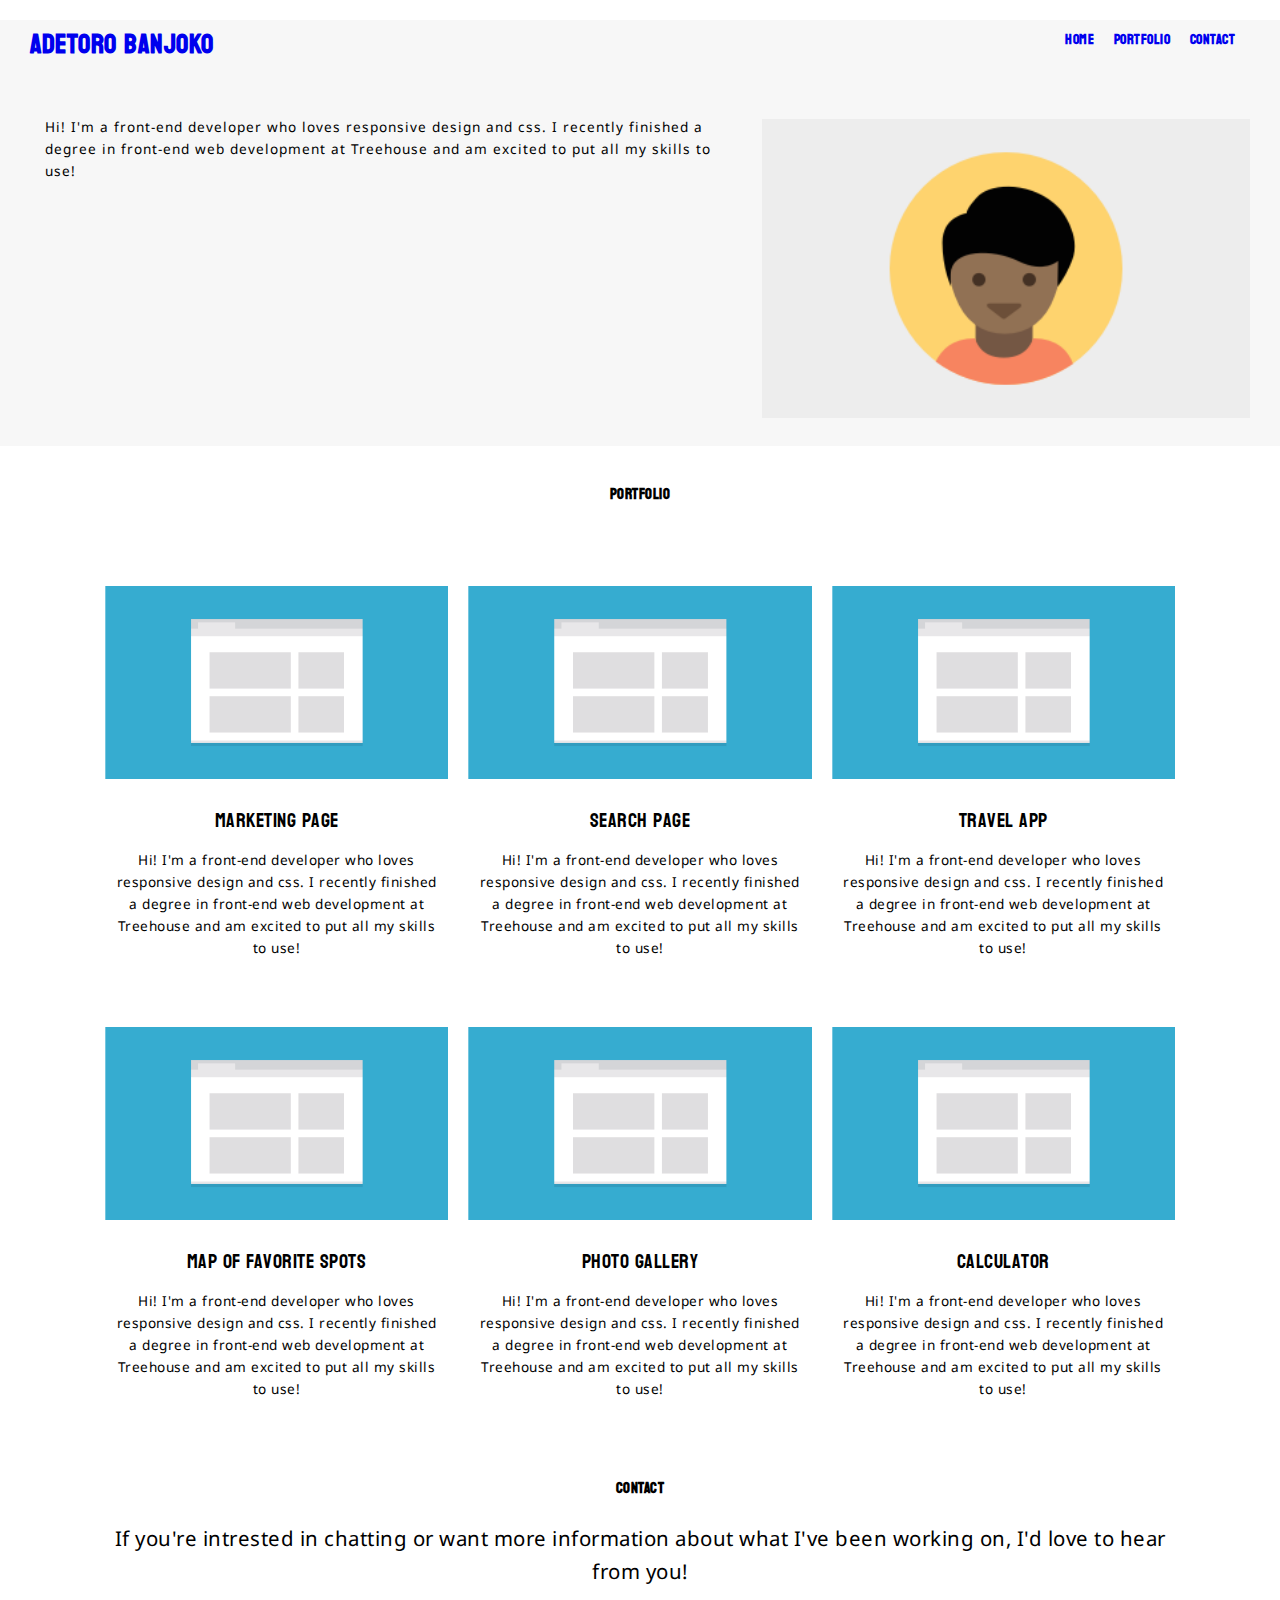
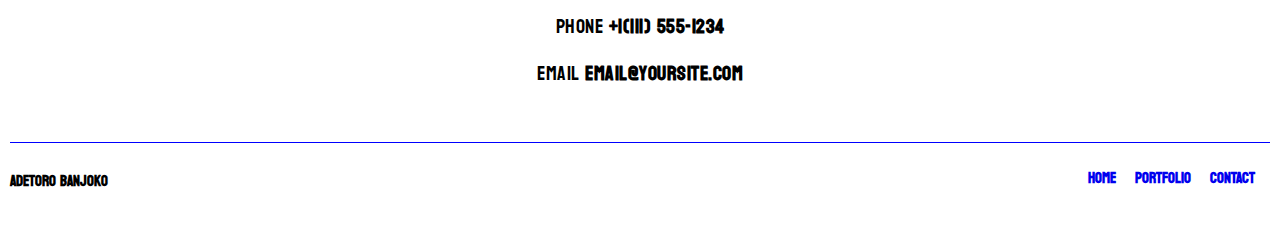
==== index.html @ d0e23395 "new files added" ====
<!DOCTYPE html>
<html lang="en">
<head>
  <meta charset="UTF-8">

  <meta name="viewport" content="width=device-width, initial-scale=1">
 
  <link rel="preconnect" href="https://fonts.googleapis.com">
  <link rel="preconnect" href="https://fonts.gstatic.com" crossorigin>
  <link href="https://fonts.googleapis.com/css2?family=Inter:wght@350&family=Koulen&family=Noto+Sans+Lao&display=swap" rel="stylesheet">

<link href="css/styles.css" rel="stylesheet">
<title>Navigation Position Change</title>

</head>
<body>

        <header>
            

            <div class="box-1">
                <div class="col "  >    
                    <nav  class="flex-header">
                        <!-- why do I have to put it on the nav specifically -->
                        <h1><a href="#picture">Adetoro Banjoko</a></h1> 
                        <ul>
                            <li> <a href="#"> <strong>HOME</strong> </a> </li>
                            <li> <a href="#portfolio"> <strong>PORTFOLIO</strong></a> </li>
                            <li> <a href="#contact"> <strong>CONTACT</strong> </li> </a>
                        </ul>
                    </nav>

       
        <div class="col header_info">
            <img class= "portfolio_image" src="images/responsive-layout-profile.png" alt="beautiful picture of moi" id="picture">
    
              <p class="header_text"> Hi! I'm a front-end developer who loves responsive design and css. 
                  I recently finished a degree in front-end web development at Treehouse 
                  and am excited to put all my skills to use!  
             </p>
            </div>
            </div>
            </div>
    </header>

    <main>
        <div class="col" id="portfolio">
        <h2> PORTFOLIO </h2>
        </div>
    
    <div class="flex-container"> 
     
       

     <div class="col">
            <img class= "section_image" src="images/portfolio-1.png" alt="" >
            <p class= "section_header"> Marketing Page </p >
            <p class= "section_text"> Hi! I'm a front-end developer who loves responsive design and css. 
           I recently finished a degree in front-end web development at Treehouse 
           and am excited to put all my skills to use!  
           </p>
     </div>

     <div class="col">
         <img class= "section_image" src="images/portfolio-1.png" alt="" >
          <p class= "section_header"> Search Page </p >
          <p class= "section_text"> Hi! I'm a front-end developer who loves responsive design and css. 
          I recently finished a degree in front-end web development at Treehouse 
         and am excited to put all my skills to use!  
         </p>
        </div>

     <div class="col">
        <img class= "section_image" src="images/portfolio-1.png" alt="" >
        <p class= "section_header"> Travel App </p >
        <p class= "section_text"> Hi! I'm a front-end developer who loves responsive design and css. 
        I recently finished a degree in front-end web development at Treehouse 
        and am excited to put all my skills to use!  
        </p>
     </div>

     <div class="col">
        <img class= "section_image" src="images/portfolio-1.png" alt="" >
        <p class= "section_header"> Map of Favorite Spots </p >
        <p class= "section_text"> Hi! I'm a front-end developer who loves responsive design and css. 
        I recently finished a degree in front-end web development at Treehouse 
        and am excited to put all my skills to use!  
        </p>
     </div>

     <div class="col">
        <img class= "section_image" src="images/portfolio-1.png" alt="" >
        <p class= "section_header"> Photo Gallery </p >
        <p class= "section_text"> Hi! I'm a front-end developer who loves responsive design and css. 
        I recently finished a degree in front-end web development at Treehouse 
        and am excited to put all my skills to use!  
        </p>
     </div>

     <div class="col">
        <img class= "section_image" src="images/portfolio-1.png" alt="" >
        <p class= "section_header"> Calculator </p>
        <p class= "section_text"> Hi! I'm a front-end developer who loves responsive design and css. 
        I recently finished a degree in front-end web development at Treehouse 
        and am excited to put all my skills to use!  
        </p>
     </div>


    </div>

     <div class="col box-3">
        <h4 class= "footer_header" id="contact"> CONTACT </h4>
        <p class= "footer_text"> If you're intrested in chatting or want more information about what I've been working on, 
            I'd love to hear from you!  
        </p>
        <p class= "phone_margin"> Phone <strong >+1(111) 555-1234</strong> </p>
        <p class="email_padding"> Email <strong>   email@yoursite.com</strong></p>
     </div>

    
     
    </main>


    <footer> 

    <h4> Adetoro Banjoko </h4>
    <ul class= "footer_nav">
    <li class="top"><a href=#top><h4> BACK TO TOP </h4></a></li>
    <li class="full"><a href=#top><h4>HOME</h4></a> </li>
    <li class="full"><a href=#portfolio><h4>PORTFOLIO</h4></a> </li>
    <li class="full"><a href=#contact><h4>CONTACT</h4></a> </li>


    </ul>

    </footer>

</body>

</body>
</html>
---- css/styles.css ----
*{
    box-sizing: border-box;
    margin: 0;
    padding: 0;
}

body{
    
    font-family: 'Koulen', cursive;
    margin: 0 auto;
    font-size: .85em;
    overflow-x: hidden;

} 

img {

    max-width: 100%;
    display: inline-block;
    /* why does block not work??? */

  }


.flex-container{

    /* display: flex;
    flex-direction: column;
    justify-content: space-between; */
    
    max-width: 1100px;
    padding: 5px;
    margin: 0 auto;

}

.col{
    
    margin: 20px 10px;
    /* color: white; */
    text-align: center;
    letter-spacing: .5px;

}

.box-1{

    width: 100%;
    background-color: rgb(247, 247, 247);
    padding-bottom: 8px;

}


h1{

    font-size: 2em;
    margin-bottom: 15px;

}

h2{

    padding: 5px;
    margin: 0 auto;
    font-size: .95em;
    margin-top: 30px;

}

h4{

    font-size: .95em;

}

.header_text, .section_text, .footer_text{

    font-family: 'Noto Sans Lao', sans-serif;
}

.header_text{
    margin-top: 12px;

}

.section_header{

    font-size: 1.5em;
    margin-top: 15px;
    font-weight: 750px;
}

.section_text{
    margin-left: 10px;
    margin-right: 10px;
    margin-top: 10px;
}

footer{

    padding-top: 15px;
    padding-bottom: 20px;

}

.full{

    display: none;
}


.footer_header{
  
    padding-top: 30px;
    margin-bottom: 20px;
    /* display: inline-block; */
}

.footer_text{
    margin-bottom: 20px;
    /* display: inline-block; */
}

.phone_margin{
   
    margin-bottom: 10px;

}

.email_padding{

    padding-bottom: 30px;

}

ul {
   
    list-style: none;
    /* text-align: center; */
    padding-left: 0;

}

li{

    background-color: white;
    margin-bottom: 6px;
    padding-top: 7px;
    padding-bottom: 7px;
    

}

a {
    
    text-decoration: none;

}

nav {

   
    /* background-color: #829356; */

}

.portfolio_image{
   width: 80%;
   margin-top: 15px;
    
}

.section_image{
   margin-top: 28px;
    
}


footer {
    
    display: flex;
    flex-direction: row;
    justify-content: space-between;
    align-items: center;
    /* text-align: center; */
    border-top: solid blue 1px;
    margin-left: 10px;
    margin-right: 10px;

  
}

@media (min-width: 768px) {
    
    li{
        
        display: inline-block;
        width:auto;
        margin-right: 15px;
        background-color: transparent;
    }

    .flex-container{

        display: flex;
        /* why flex over inline-flex? */
        flex-wrap: wrap;

    }

    .header_text{
   
        text-align: left;
        margin-left: 15px;
        width:55%;
        display:inline-block;
       
    }

    .portfolio_image{

        /* vertical-align: top;
        width:30%;
        display:inline-block; */
        width:30%;
        float:right
        
    }

    .header_info{

        overflow: auto;

    }

    .col{

        flex-basis: calc(50% - 20px);
        /* why did flex basis not work when flex container spanned the entire body section?? */
    }
   
  
    h2, h4{
       
        text-align: center;
        font-size: 1.1em;

    }


    
    .footer_text{
        
        padding-left: 100px;
        padding-right: 100px;
        /* Is there a better way of doing this? */
        word-wrap: normal;
        padding: auto;
        font-size: 1.5em;
    }

    .phone_margin{

        font-size: 1.5em;

    }

    .email_padding{

        font-size: 1.5em;

    }

    .top{
    
        display: none;
    
    }

    .full{

        display: inline-block;
    }

}



@media (min-width: 1024px) {

    .flex-header{

        display: flex;
        flex-direction: row;
        justify-content: space-between;
        margin-left: 20px;
        margin-right: 20px;

    }

    .header_info{

        display: flex;
        flex-direction: row;
        justify-content: space-between;
        margin-left: 20px;
        margin-right: 20px;

    }

    .portfolio_image{
    
        width:40%;
        order: 2 ;
    
    }

    .header_text{
    
        width:57%;
        letter-spacing: 1px;
   
    }

    .flex-container{

        flex-direction:row;
    
    }


    .col{

        flex-basis: calc(33.33% - 20px);
        /* why did flex basis not work when flex container spanned the entire body section?? */
    }


}
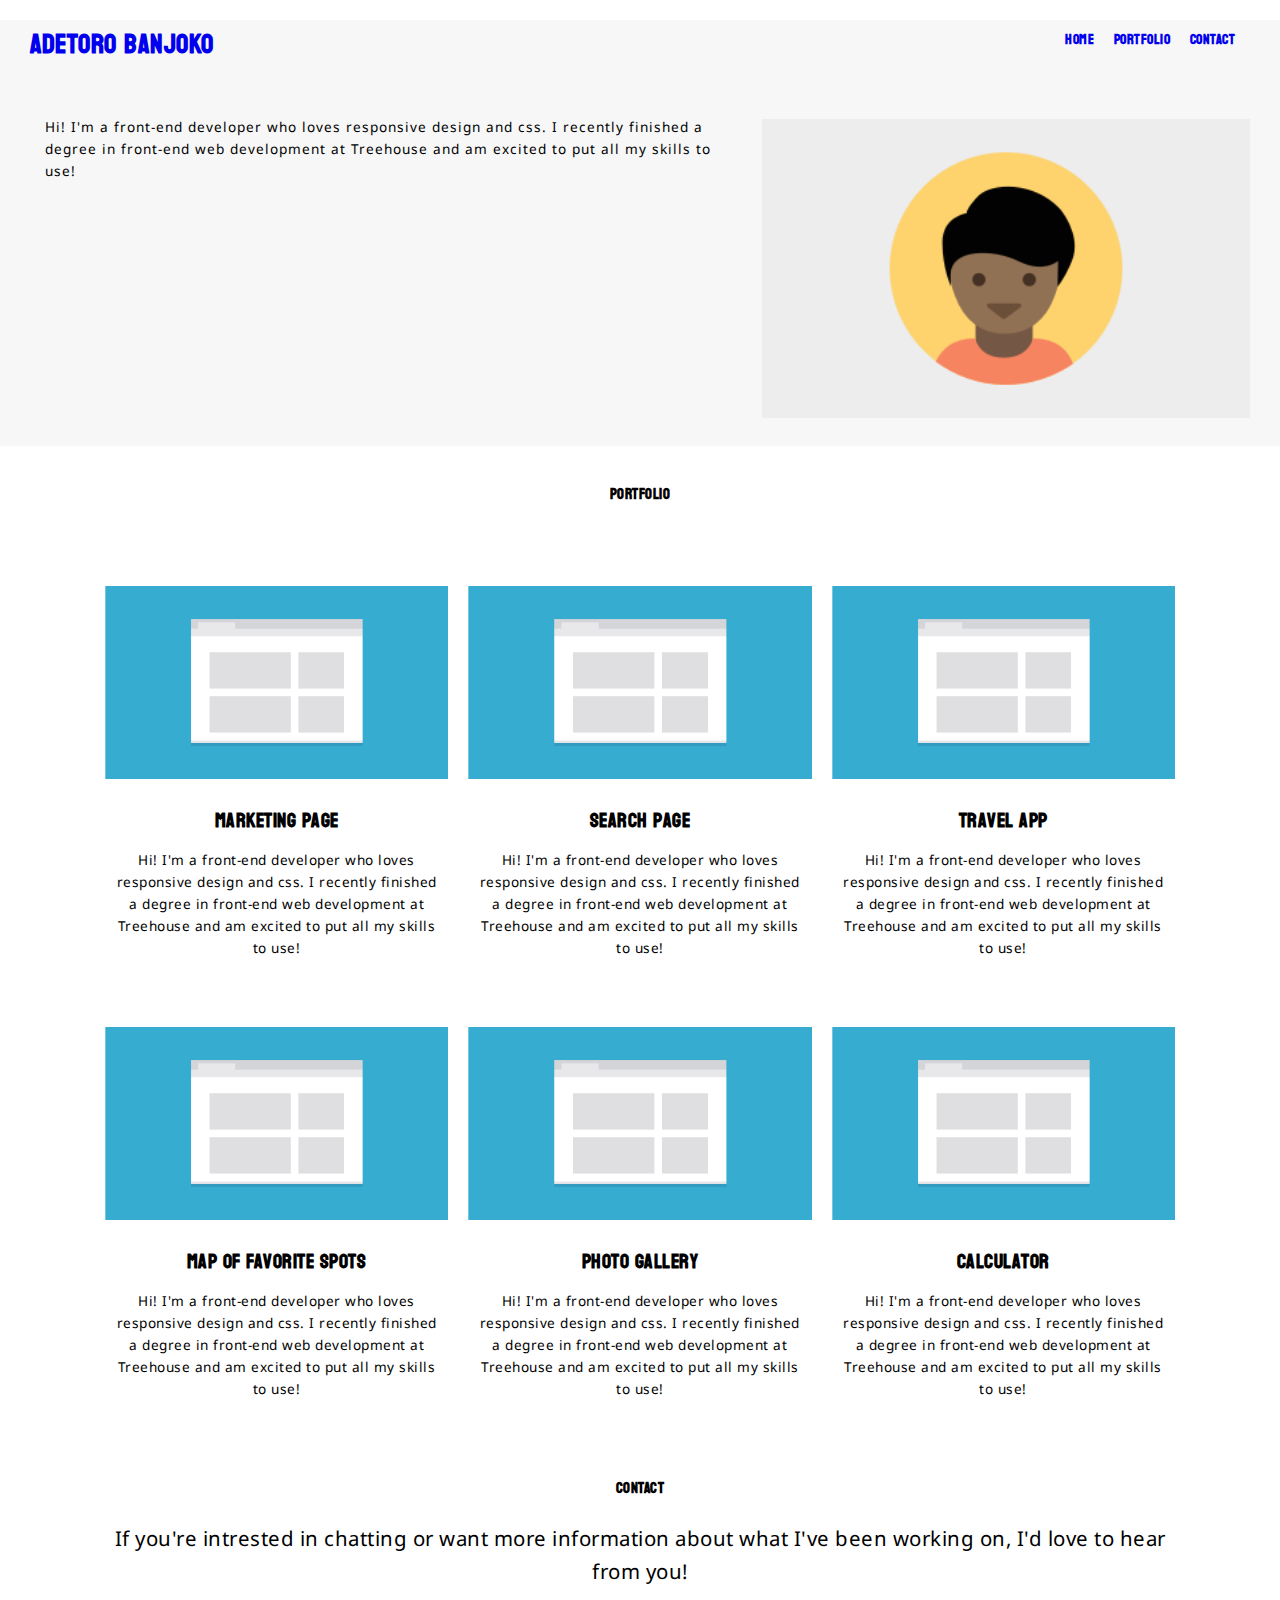
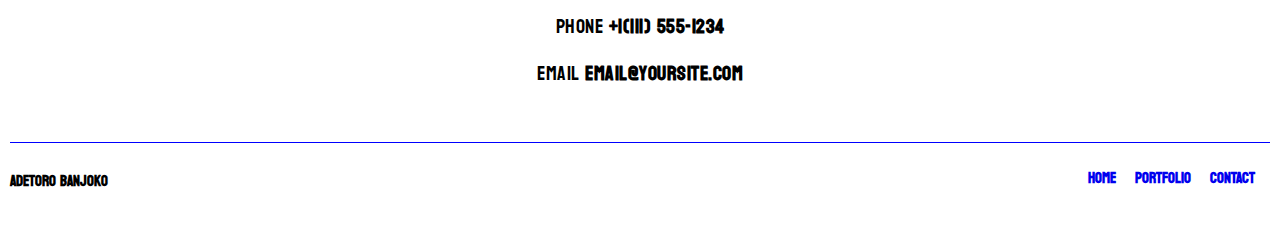
==== commit d47aa085: "updated html and css" ====
--- a/index.html
+++ b/index.html
@@ -1,143 +1,149 @@
 <!DOCTYPE html>
 <html lang="en">
-<head>
-  <meta charset="UTF-8">
+    <head>
+    <meta charset="UTF-8">
 
-  <meta name="viewport" content="width=device-width, initial-scale=1">
+    <meta name="viewport" content="width=device-width, initial-scale=1">
  
-  <link rel="preconnect" href="https://fonts.googleapis.com">
-  <link rel="preconnect" href="https://fonts.gstatic.com" crossorigin>
-  <link href="https://fonts.googleapis.com/css2?family=Inter:wght@350&family=Koulen&family=Noto+Sans+Lao&display=swap" rel="stylesheet">
+    <link rel="preconnect" href="https://fonts.googleapis.com">
+    <link rel="preconnect" href="https://fonts.gstatic.com" crossorigin>
+    <link href="https://fonts.googleapis.com/css2?family=Inter:wght@350&family=Koulen&family=Noto+Sans+Lao&display=swap" rel="stylesheet">
 
-<link href="css/styles.css" rel="stylesheet">
-<title>Navigation Position Change</title>
+    <link href="css/styles.css" rel="stylesheet">
+    <title>Navigation Position Change</title>
 
-</head>
-<body>
+    </head>
+
+    <body>
 
         <header>
             
-
             <div class="box-1">
+          
                 <div class="col "  >    
+               
                     <nav  class="flex-header">
+                    
                         <!-- why do I have to put it on the nav specifically -->
                         <h1><a href="#picture">Adetoro Banjoko</a></h1> 
                         <ul>
                             <li> <a href="#"> <strong>HOME</strong> </a> </li>
                             <li> <a href="#portfolio"> <strong>PORTFOLIO</strong></a> </li>
-                            <li> <a href="#contact"> <strong>CONTACT</strong> </li> </a>
+                            <li> <a href="#contact"> <strong>CONTACT</strong>  </a> </li>
                         </ul>
+                
                     </nav>
 
        
-        <div class="col header_info">
-            <img class= "portfolio_image" src="images/responsive-layout-profile.png" alt="beautiful picture of moi" id="picture">
+                    <div class="col header_info">
+
+                        <img class= "portfolio_image" src="images/responsive-layout-profile.png" alt="beautiful picture of moi" id="picture">
     
-              <p class="header_text"> Hi! I'm a front-end developer who loves responsive design and css. 
-                  I recently finished a degree in front-end web development at Treehouse 
-                  and am excited to put all my skills to use!  
-             </p>
+                        <p class="header_text"> Hi! I'm a front-end developer who loves responsive design and css. 
+                            I recently finished a degree in front-end web development at Treehouse 
+                            and am excited to put all my skills to use!  
+                        </p>
+
+                    </div>
+                </div>
             </div>
+        </header>
+
+        <main>
+       
+            <div class="col" id="portfolio">
+        
+                <h2> PORTFOLIO </h2>
+        
             </div>
+    
+            <div class="flex-container"> 
+     
+                <div class="col">
+            
+                    <img class= "section_image" src="images/portfolio-1.png" alt="" >
+                    <p class= "section_header"> Marketing Page </p >
+                    <p class= "section_text"> Hi! I'm a front-end developer who loves responsive design and css. 
+                        I recently finished a degree in front-end web development at Treehouse 
+                        and am excited to put all my skills to use!  
+                    </p>
+                </div>
+
+                <div class="col">
+            
+                    <img class= "section_image" src="images/portfolio-1.png" alt="" >
+                    <p class= "section_header"> Search Page </p >
+                    <p class= "section_text"> Hi! I'm a front-end developer who loves responsive design and css. 
+                     I recently finished a degree in front-end web development at Treehouse 
+                     and am excited to put all my skills to use!  
+                    </p>
+                </div>
+
+                <div class="col">
+                    <img class= "section_image" src="images/portfolio-1.png" alt="" >
+                    <p class= "section_header"> Travel App </p >
+                    <p class= "section_text"> Hi! I'm a front-end developer who loves responsive design and css. 
+                        I recently finished a degree in front-end web development at Treehouse 
+                        and am excited to put all my skills to use!  
+                    </p>
+             </div>
+
+                <div class="col">
+                    <img class= "section_image" src="images/portfolio-1.png" alt="" >
+                    <p class= "section_header"> Map of Favorite Spots </p >
+                    <p class= "section_text"> Hi! I'm a front-end developer who loves responsive design and css. 
+                        I recently finished a degree in front-end web development at Treehouse 
+                        and am excited to put all my skills to use!  
+                    </p>
+                </div>
+
+                <div class="col">
+                    <img class= "section_image" src="images/portfolio-1.png" alt="" >
+                    <p class= "section_header"> Photo Gallery </p >
+                    <p class= "section_text"> Hi! I'm a front-end developer who loves responsive design and css. 
+                        I recently finished a degree in front-end web development at Treehouse 
+                        and am excited to put all my skills to use!  
+                    </p>
+                </div>
+
+                <div class="col">
+                    <img class= "section_image" src="images/portfolio-1.png" alt="" >
+                    <p class= "section_header"> Calculator </p>
+                    <p class= "section_text"> Hi! I'm a front-end developer who loves responsive design and css. 
+                        I recently finished a degree in front-end web development at Treehouse 
+                        and am excited to put all my skills to use!  
+                    </p>
+                </div>
+
             </div>
-    </header>
 
-    <main>
-        <div class="col" id="portfolio">
-        <h2> PORTFOLIO </h2>
-        </div>
-    
-    <div class="flex-container"> 
+            <div class="col box-3">
+           
+                <h4 class= "footer_header" id="contact"> CONTACT </h4>
+                <p class= "footer_text"> If you're intrested in chatting or want more information about what I've been working on, 
+                    I'd love to hear from you!  
+                </p>
+                <p class= "phone_margin"> Phone <strong >+1(111) 555-1234</strong> </p>
+                <p class="email_padding"> Email <strong>   email@yoursite.com</strong></p>
      
-       
+            </div>
 
-     <div class="col">
-            <img class= "section_image" src="images/portfolio-1.png" alt="" >
-            <p class= "section_header"> Marketing Page </p >
-            <p class= "section_text"> Hi! I'm a front-end developer who loves responsive design and css. 
-           I recently finished a degree in front-end web development at Treehouse 
-           and am excited to put all my skills to use!  
-           </p>
-     </div>
+        </main>
 
-     <div class="col">
-         <img class= "section_image" src="images/portfolio-1.png" alt="" >
-          <p class= "section_header"> Search Page </p >
-          <p class= "section_text"> Hi! I'm a front-end developer who loves responsive design and css. 
-          I recently finished a degree in front-end web development at Treehouse 
-         and am excited to put all my skills to use!  
-         </p>
-        </div>
+        <footer> 
 
-     <div class="col">
-        <img class= "section_image" src="images/portfolio-1.png" alt="" >
-        <p class= "section_header"> Travel App </p >
-        <p class= "section_text"> Hi! I'm a front-end developer who loves responsive design and css. 
-        I recently finished a degree in front-end web development at Treehouse 
-        and am excited to put all my skills to use!  
-        </p>
-     </div>
+            <h4> Adetoro Banjoko </h4>
+            <ul class= "footer_nav">
+          
+                <li class="top"><a href=#top><h4> BACK TO TOP </h4></a></li>
+                <li class="full"><a href=#top><h4>HOME</h4></a> </li>
+                <li class="full"><a href=#portfolio><h4>PORTFOLIO</h4></a> </li>
+                <li class="full"><a href=#contact><h4>CONTACT</h4></a> </li>
 
-     <div class="col">
-        <img class= "section_image" src="images/portfolio-1.png" alt="" >
-        <p class= "section_header"> Map of Favorite Spots </p >
-        <p class= "section_text"> Hi! I'm a front-end developer who loves responsive design and css. 
-        I recently finished a degree in front-end web development at Treehouse 
-        and am excited to put all my skills to use!  
-        </p>
-     </div>
+            </ul>
 
-     <div class="col">
-        <img class= "section_image" src="images/portfolio-1.png" alt="" >
-        <p class= "section_header"> Photo Gallery </p >
-        <p class= "section_text"> Hi! I'm a front-end developer who loves responsive design and css. 
-        I recently finished a degree in front-end web development at Treehouse 
-        and am excited to put all my skills to use!  
-        </p>
-     </div>
+        </footer>
 
-     <div class="col">
-        <img class= "section_image" src="images/portfolio-1.png" alt="" >
-        <p class= "section_header"> Calculator </p>
-        <p class= "section_text"> Hi! I'm a front-end developer who loves responsive design and css. 
-        I recently finished a degree in front-end web development at Treehouse 
-        and am excited to put all my skills to use!  
-        </p>
-     </div>
+    </body>
 
-
-    </div>
-
-     <div class="col box-3">
-        <h4 class= "footer_header" id="contact"> CONTACT </h4>
-        <p class= "footer_text"> If you're intrested in chatting or want more information about what I've been working on, 
-            I'd love to hear from you!  
-        </p>
-        <p class= "phone_margin"> Phone <strong >+1(111) 555-1234</strong> </p>
-        <p class="email_padding"> Email <strong>   email@yoursite.com</strong></p>
-     </div>
-
-    
-     
-    </main>
-
-
-    <footer> 
-
-    <h4> Adetoro Banjoko </h4>
-    <ul class= "footer_nav">
-    <li class="top"><a href=#top><h4> BACK TO TOP </h4></a></li>
-    <li class="full"><a href=#top><h4>HOME</h4></a> </li>
-    <li class="full"><a href=#portfolio><h4>PORTFOLIO</h4></a> </li>
-    <li class="full"><a href=#contact><h4>CONTACT</h4></a> </li>
-
-
-    </ul>
-
-    </footer>
-
-</body>
-
-</body>
 </html>--- a/css/styles.css
+++ b/css/styles.css
@@ -88,7 +88,7 @@
 
     font-size: 1.5em;
     margin-top: 15px;
-    font-weight: 750px;
+    font-weight: 750;
 }
 
 .section_text{
@@ -158,12 +158,6 @@
 
 }
 
-nav {
-
-   
-    /* background-color: #829356; */
-
-}
 
 .portfolio_image{
    width: 80%;
@@ -256,7 +250,6 @@
         padding-right: 100px;
         /* Is there a better way of doing this? */
         word-wrap: normal;
-        padding: auto;
         font-size: 1.5em;
     }
 
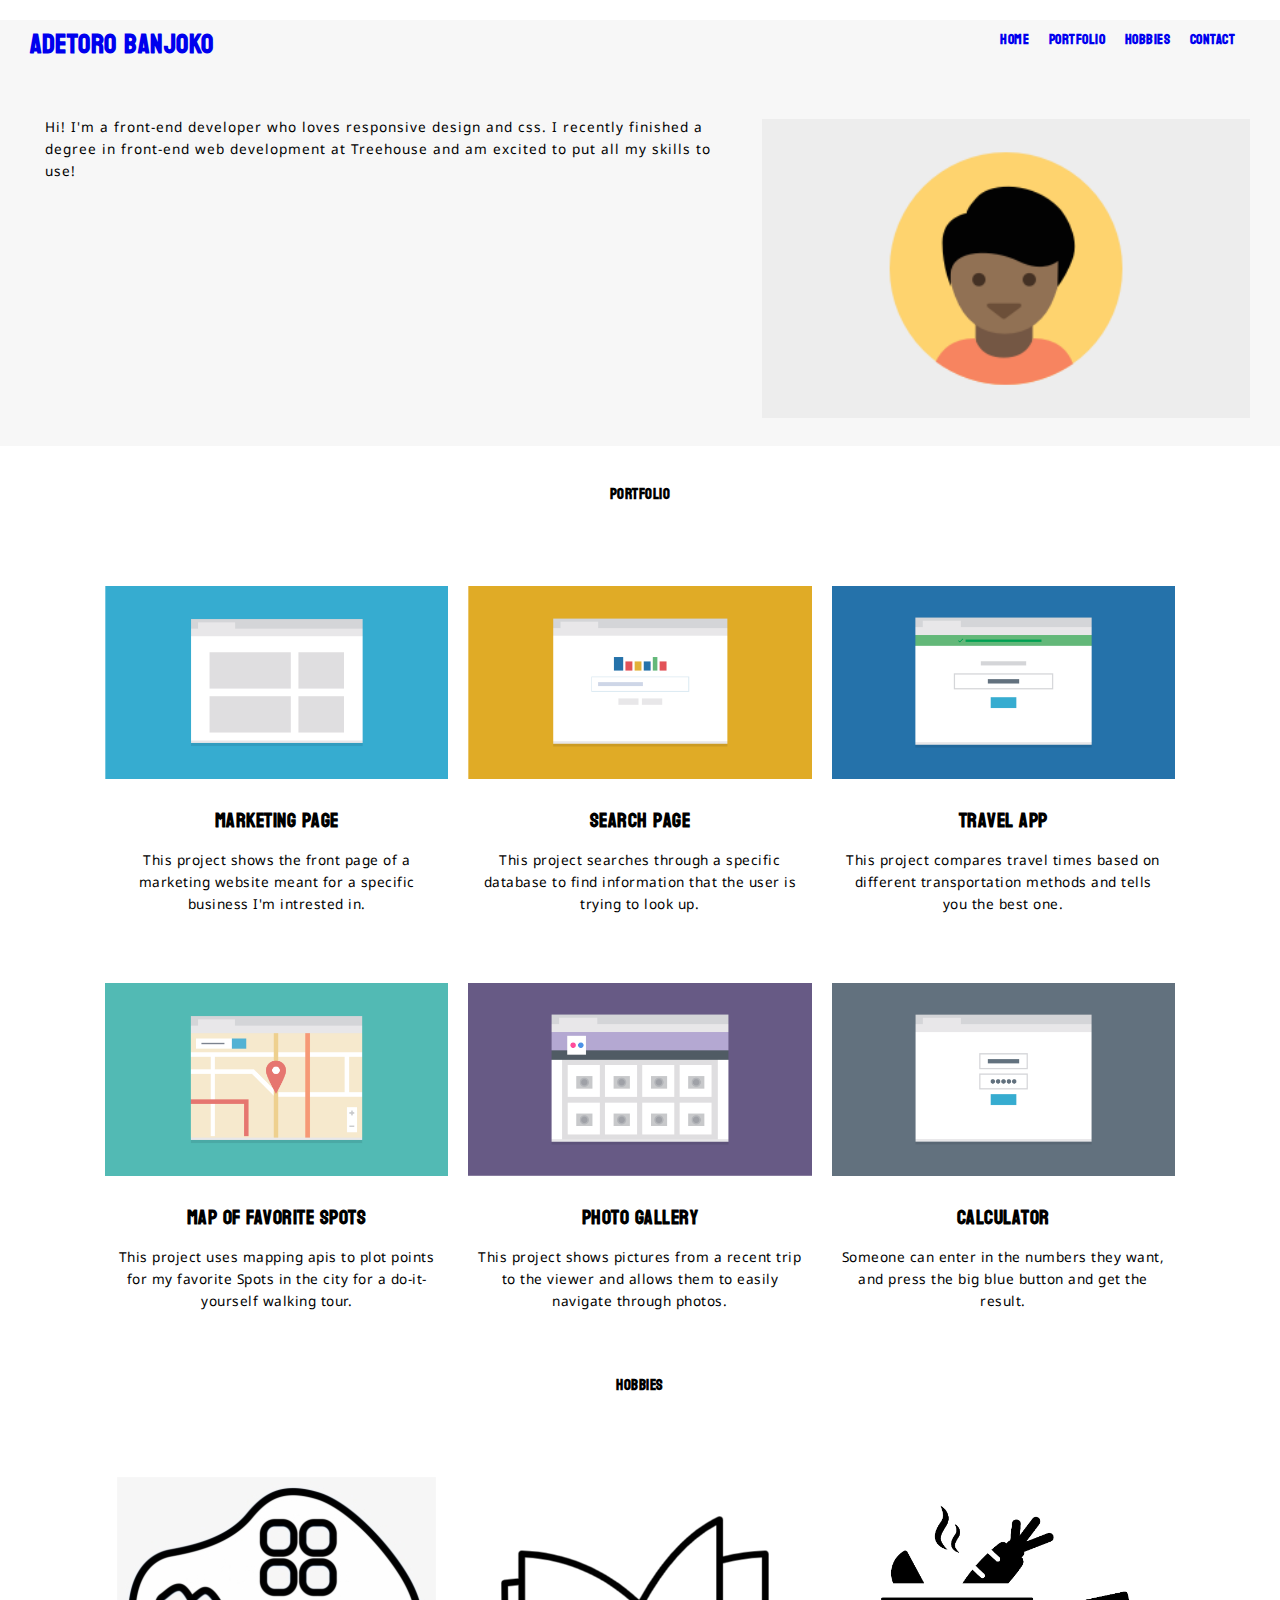
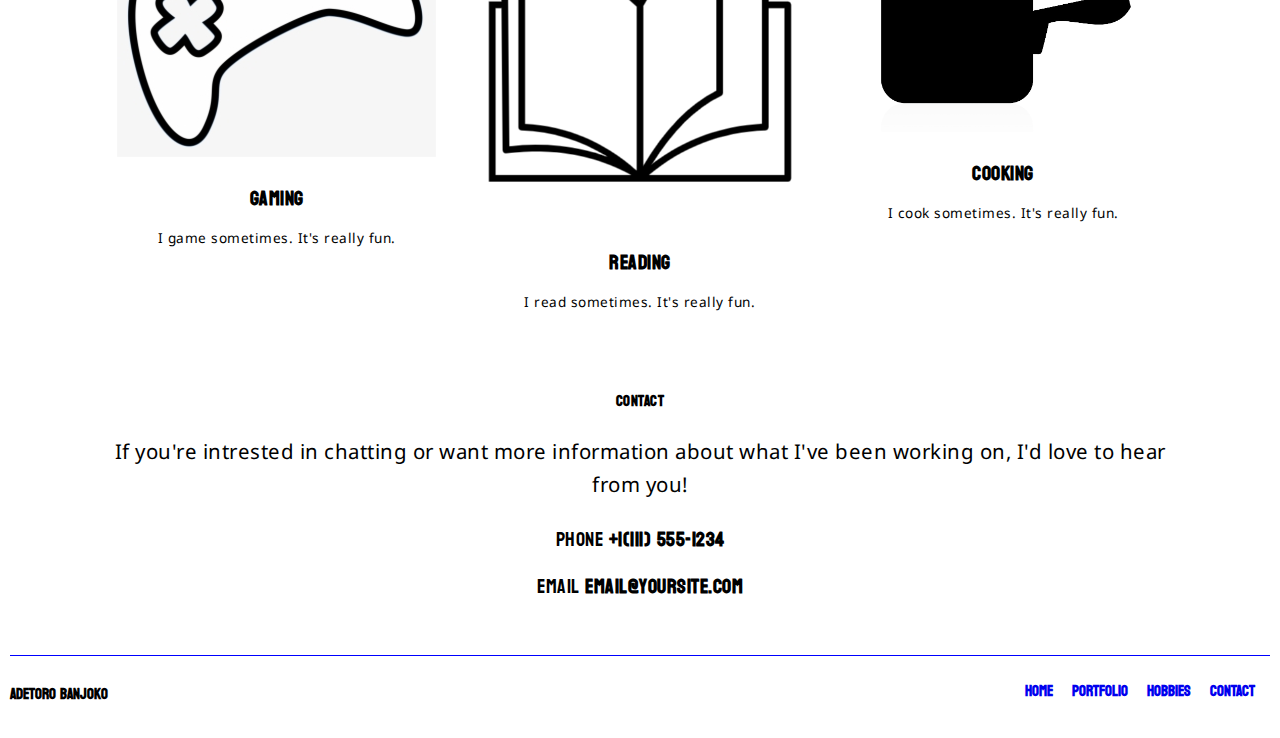
==== commit fa611497: "Updated images, text, and code" ====
--- a/index.html
+++ b/index.html
@@ -29,6 +29,7 @@
                         <ul>
                             <li> <a href="#"> <strong>HOME</strong> </a> </li>
                             <li> <a href="#portfolio"> <strong>PORTFOLIO</strong></a> </li>
+                            <li> <a href="#hobbies"> <strong>Hobbies</strong></a> </li>
                             <li> <a href="#contact"> <strong>CONTACT</strong>  </a> </li>
                         </ul>
                 
@@ -63,59 +64,93 @@
             
                     <img class= "section_image" src="images/portfolio-1.png" alt="" >
                     <p class= "section_header"> Marketing Page </p >
-                    <p class= "section_text"> Hi! I'm a front-end developer who loves responsive design and css. 
-                        I recently finished a degree in front-end web development at Treehouse 
-                        and am excited to put all my skills to use!  
+                    <p class= "section_text"> This project shows the front page of a marketing website meant for a 
+                        specific business I'm intrested in.  
                     </p>
                 </div>
 
                 <div class="col">
             
-                    <img class= "section_image" src="images/portfolio-1.png" alt="" >
+                    <img class= "section_image" src="images/portfolio-2.png" alt="" >
                     <p class= "section_header"> Search Page </p >
-                    <p class= "section_text"> Hi! I'm a front-end developer who loves responsive design and css. 
-                     I recently finished a degree in front-end web development at Treehouse 
-                     and am excited to put all my skills to use!  
+                    <p class= "section_text"> This project searches through a specific database to find information that
+                        the user is trying to look up. 
                     </p>
                 </div>
 
                 <div class="col">
-                    <img class= "section_image" src="images/portfolio-1.png" alt="" >
+                    <img class= "section_image" src="images/portfolio-3.png" alt="" >
                     <p class= "section_header"> Travel App </p >
-                    <p class= "section_text"> Hi! I'm a front-end developer who loves responsive design and css. 
-                        I recently finished a degree in front-end web development at Treehouse 
-                        and am excited to put all my skills to use!  
+                    <p class= "section_text"> This project compares travel times based on different transportation methods
+                        and tells you the best one. 
                     </p>
              </div>
 
                 <div class="col">
-                    <img class= "section_image" src="images/portfolio-1.png" alt="" >
+                    <img class= "section_image" src="images/portfolio-4.png" alt="" >
                     <p class= "section_header"> Map of Favorite Spots </p >
-                    <p class= "section_text"> Hi! I'm a front-end developer who loves responsive design and css. 
-                        I recently finished a degree in front-end web development at Treehouse 
-                        and am excited to put all my skills to use!  
+                    <p class= "section_text"> This project uses mapping apis to plot points for my favorite Spots
+                        in the city for a do-it-yourself walking tour.  
                     </p>
                 </div>
 
                 <div class="col">
-                    <img class= "section_image" src="images/portfolio-1.png" alt="" >
+                    <img class= "section_image" src="images/portfolio-5.png" alt="" >
                     <p class= "section_header"> Photo Gallery </p >
-                    <p class= "section_text"> Hi! I'm a front-end developer who loves responsive design and css. 
-                        I recently finished a degree in front-end web development at Treehouse 
-                        and am excited to put all my skills to use!  
+                    <p class= "section_text"> This project shows pictures from a recent trip to the viewer and allows 
+                        them to easily navigate through photos.
                     </p>
                 </div>
 
                 <div class="col">
-                    <img class= "section_image" src="images/portfolio-1.png" alt="" >
+                    <img class= "section_image" src="images/portfolio-6.png" alt="" >
                     <p class= "section_header"> Calculator </p>
-                    <p class= "section_text"> Hi! I'm a front-end developer who loves responsive design and css. 
-                        I recently finished a degree in front-end web development at Treehouse 
-                        and am excited to put all my skills to use!  
+                    <p class= "section_text"> Someone can enter in the numbers they want, and press the big blue button 
+                        and get the result. 
                     </p>
                 </div>
 
             </div>
+
+            <div class="col box-3" id = "hobbies">
+
+                <h2> HOBBIES </h2>
+
+            </div>
+            
+            <div class="flex-container"> 
+
+                <div class="col">
+            
+                    <img class= "section_image" src="images/portfolio-7.png" alt="" >
+                    <p class= "section_header"> Gaming </p >
+                    <p class= "section_text"> I game sometimes. It's really fun.  
+                    </p>
+
+                </div>
+
+                <div class="col">
+            
+                    <img class= "section_image" src="images/portfolio-8.png" alt="" >
+                    <p class= "section_header"> Reading </p >
+                    <p class= "section_text"> I read sometimes. It's really fun.  
+                    </p>
+                    
+                </div>
+
+                <div class="col">
+            
+                    <img class= "section_image" src="images/portfolio-9.png" alt="" >
+                    <p class= "section_header"> Cooking </p >
+                    <p class= "section_text"> I cook sometimes. It's really fun. 
+                    </p>
+                    
+                </div>
+
+            </div>
+
+                
+            
 
             <div class="col box-3">
            
@@ -138,6 +173,7 @@
                 <li class="top"><a href=#top><h4> BACK TO TOP </h4></a></li>
                 <li class="full"><a href=#top><h4>HOME</h4></a> </li>
                 <li class="full"><a href=#portfolio><h4>PORTFOLIO</h4></a> </li>
+                <li class="full"><a href=#hobbies><h4>Hobbies</h4></a> </li>
                 <li class="full"><a href=#contact><h4>CONTACT</h4></a> </li>
 
             </ul>
--- a/css/styles.css
+++ b/css/styles.css
@@ -21,6 +21,12 @@
 
   }
 
+  nav ul li a :hover {
+
+color: pink;
+
+
+}
 
 .flex-container{
 
@@ -217,14 +223,19 @@
         /* vertical-align: top;
         width:30%;
         display:inline-block; */
-        width:30%;
-        float:right
+        width:40%;
+        order: 2 ;
+      
         
     }
 
     .header_info{
 
-        overflow: auto;
+        /* overflow: auto; */
+        display: flex;
+        flex-direction: row;
+        justify-content: space-between;
+        
 
     }
 
